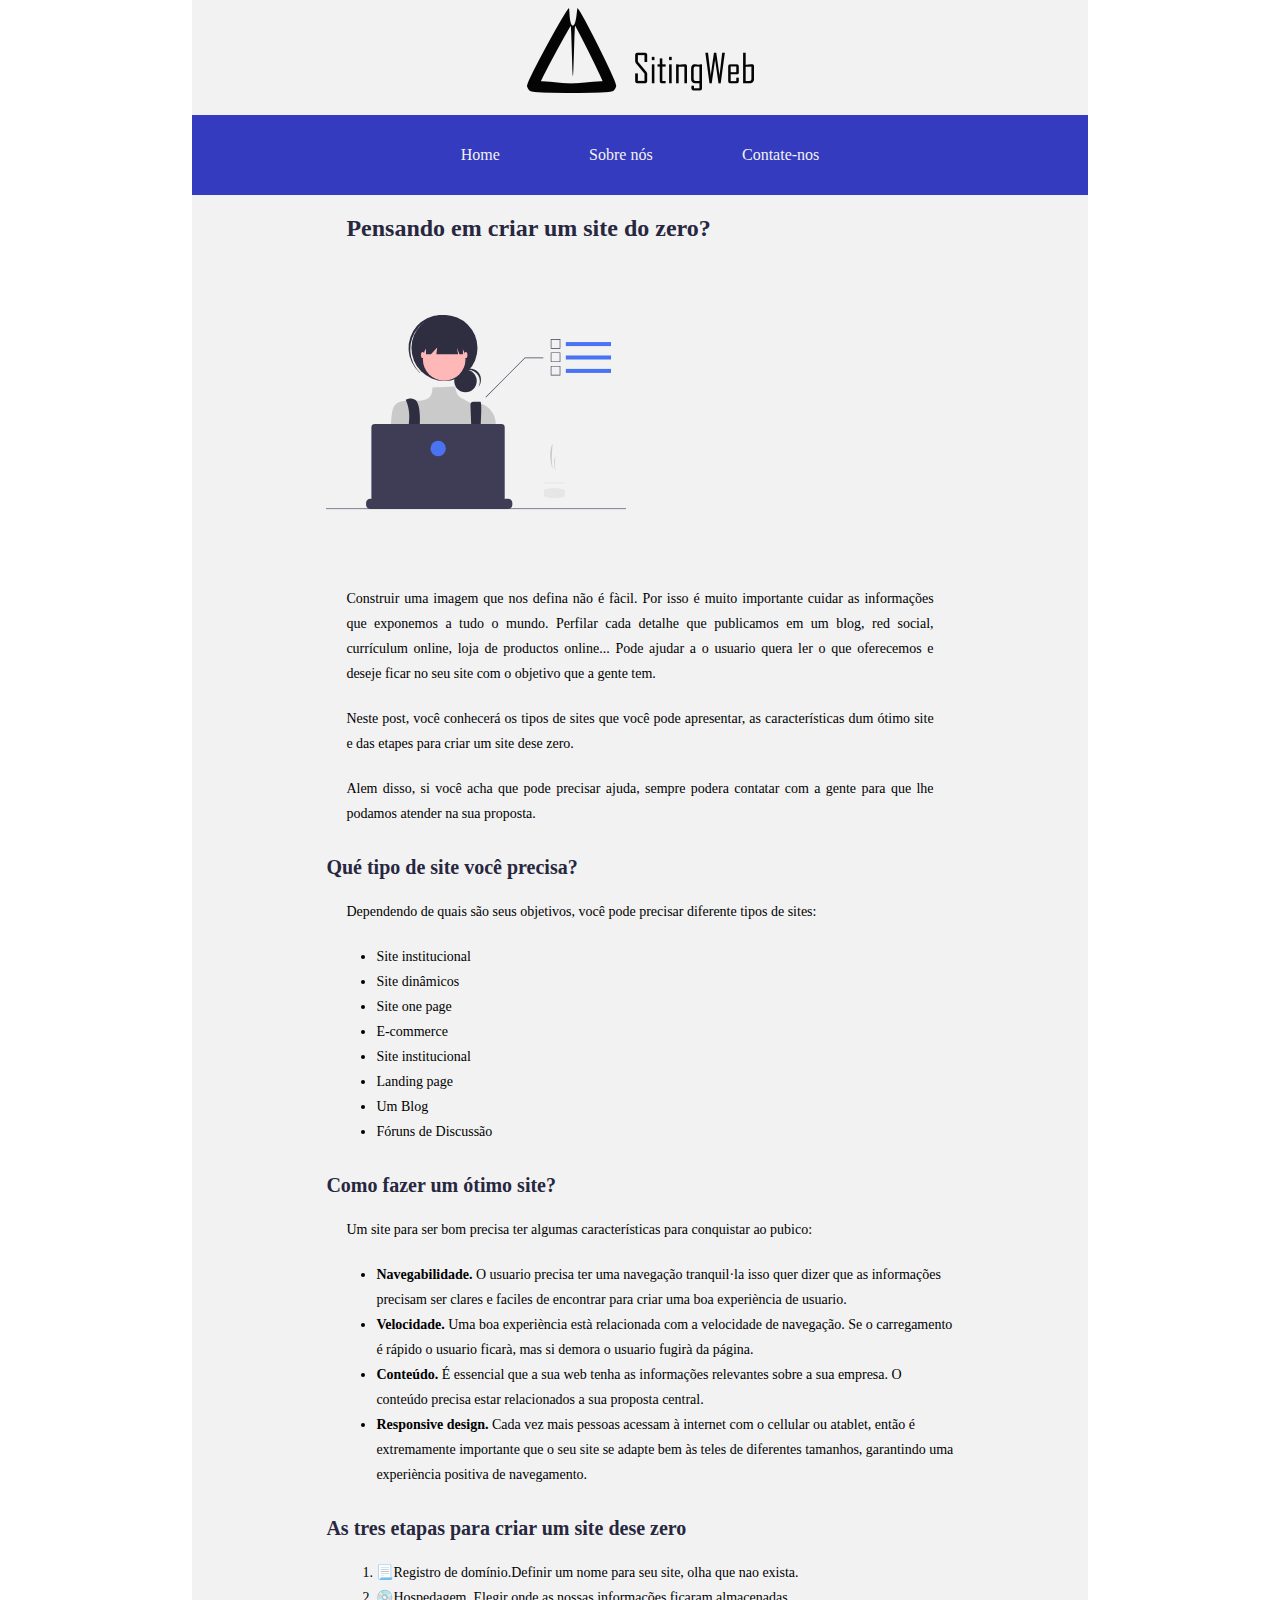
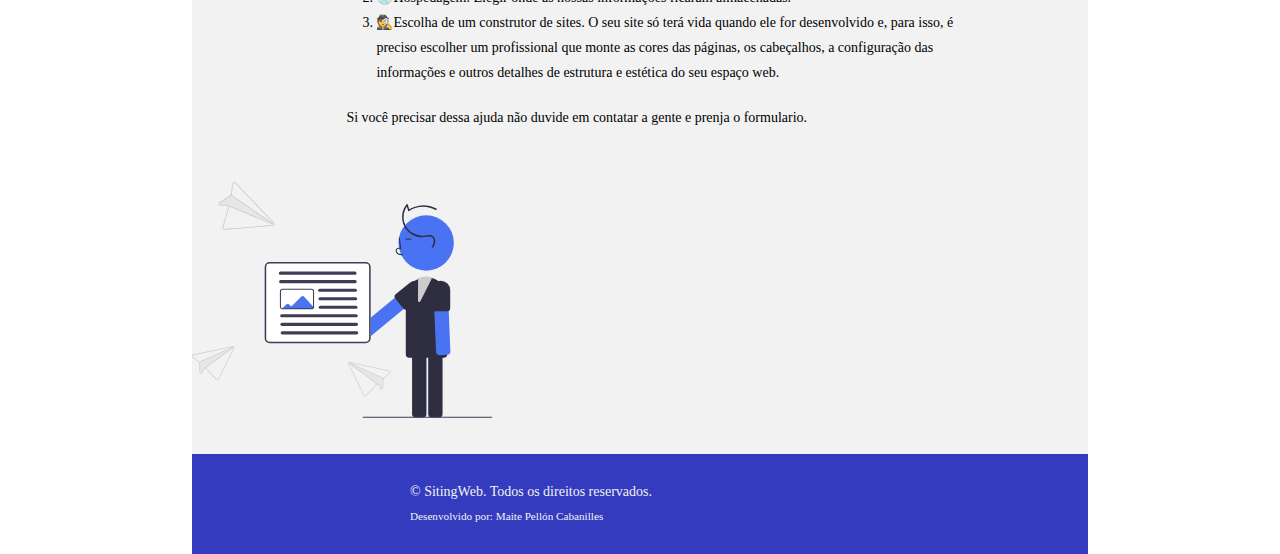
==== Modulo11/index.html @ 2c6efa49 "iniciando projecto com estrutura HTML y CSS" ====
<!DOCTYPE html>
<html lang="en">
<head>
    <meta charset="UTF-8">
    <meta http-equiv="X-UA-Compatible" content="IE=edge">
    <meta name="viewport" content="width=device-width, initial-scale=1.0">

    <!-- CSS -->
    <link rel="stylesheet" href="./css/styles.css">

    <!-- icones -->
    <link rel="icon" href=./images/sitingwebico.ico>


    <title>Sitingweb</title>
</head>
<body>

   <div class="maincontainer">
    <header>
            <div class="container">
                <img src="./images/sitingweb.png" alt="Sitingweb">
            </div>

     <nav>
        <ul>
            <li>Home</li>
            <li>Sobre nós</li>
            <li>Contate-nos</li>
        </ul>
    </nav>
    </header>


    <section>         
                
        <article>

                <h1>Pensando em criar um site do zero?</h1>

                <img src="./images/girlproject1.svg" alt="Mulher planejando a criação de sites" width="300px" height="300px">

                    <p>Construir uma imagem que nos defina não é fàcil. Por isso é muito importante cuidar
                        as informações que exponemos a tudo o mundo. Perfilar cada detalhe que publicamos
                        em um blog, red social, currículum online, loja de productos online... Pode ajudar
                        a o usuario quera ler o que oferecemos e deseje ficar no seu site com o objetivo que
                        a gente tem.  </p>

                    <p>Neste post, você conhecerá os tipos de sites que você pode apresentar, as 
                        características dum ótimo site e das etapes para criar um site dese zero.</p>
                    
                    <p>Alem disso, si você acha que pode precisar ajuda, sempre podera contatar com a gente
                        para que lhe podamos atender na sua proposta.</p>


                    

                <h2>Qué tipo de site você precisa?</h2>

                <p>Dependendo de quais são seus objetivos, você pode precisar diferente tipos de sites:</p>

                        
                    <ul>
                        <li listyle="list-style-type:square">Site institucional</li>
                        <li listyle="list-style-type:square">Site dinâmicos</li>
                        <li listyle="list-style-type:square">Site one page</li>
                        <li listyle="list-style-type:square">E-commerce</li>
                        <li listyle="list-style-type:square">Site institucional</li>
                        <li listyle="list-style-type:square">Landing page</li>
                        <li listyle="list-style-type:square">Um Blog</li>
                        <li listyle="list-style-type:square">Fóruns de Discussão</li>

                    </ul>
                    


                <h2>Como fazer um ótimo site?</h2>
                    <p>Um site para ser bom precisa ter algumas características para conquistar ao pubico:</p>

                        <ul>
                            <li><b>Navegabilidade.</b> O usuario precisa ter uma navegação tranquil·la isso quer dizer que as informações precisam ser clares e faciles de encontrar para criar uma boa experiència de usuario.</li>
                            <li><b>Velocidade.</b> Uma boa experiència està relacionada com a velocidade de navegação. Se o carregamento é rápido o usuario ficarà, mas si demora o usuario fugirà da página.</li>
                            <li><b>Conteúdo.</b> É essencial que a sua web tenha as informações relevantes sobre a sua empresa. O conteúdo precisa estar relacionados a sua proposta central.</li>
                            <li><b>Responsive design.</b> Cada vez mais pessoas acessam à internet com o cellular ou atablet, então é extremamente importante que o seu site se adapte bem às teles de diferentes tamanhos,
                                 garantindo uma experiència positiva de navegamento.</li>
                        </ul>

                <h2>As tres etapas para criar um site dese zero</h2>

                        <ol>
                            <li>&#128195;Registro de domínio.Definir um nome para seu site, olha que nao exista.</li>
                            <li>&#128191;Hospedagem. Elegir onde as nossas informações ficaram almacenadas. </li>
                            <li>&#128373;Escolha de um construtor de sites. O seu site só terá vida quando ele for desenvolvido e,
                                 para isso, é preciso escolher um profissional que monte as cores das páginas, os cabeçalhos, 
                                 a configuração das informações e outros detalhes de estrutura e estética do seu espaço web.</li>

                        </ol>

                        <p>Si você precisar dessa ajuda não duvide em contatar a gente e prenja o formulario.</p>


         </article>
               
    </section>  


    <section class="form">
        <img src="./images/sendingemail.svg" alt="enviar email" width="300" height="300">



    </section>
        
        



        <footer>
            <div class="container">
                <p>&copy; SitingWeb. Todos os direitos reservados.
            <small>Desenvolvido por: Maite Pellón Cabanilles</small></p>
            </div>
        </footer>
    </div>
</body>
</html>
---- Modulo11/css/styles.css ----
/* font-family: 'Montserrat', sans-serif;*/

/*FONTS*/
@import url('https://fonts.googleapis.com/css2?family=Montserrat&display=swap');

/* Colour body #f2f2f2
    Colour nav #343BBF
    Colour font #282740
    Colour #F2D852
    */

html {
    font-size: 62.5%;
  }

* { 
    box-sizing: border-box; 
    margin: 0; 
    padding: 0;
}

body {
    height: 100%;
    background-color:  
    font-family: 'Open Sans', sans-serif;
    font-size: 1.4rem;

}

.maincontainer{
    width: 70%; 
    margin: auto; 
    background-color: #f2f2f2;
}

.container {
    width: 500px;
    margin: auto; 
    height: 10rem; 
    display: flex; 
    align-items: center;
    }

.container img {margin: 0 auto;}

header nav ul{
    width: 50%;
    margin: auto;
    display: flex;
    font-size: 1.6rem;
    list-style-type: none;
   justify-content: space-around;
   color: #f2f2f2;

}
 

nav {
    background-color:#343BBF; 
    display: flex; 
    align-items: center; 
    width: 100%;
    height: 8rem;
    margin-top: 1.5rem;
}

 nav li:hover {
     color:#F2D852; 
     font-weight: bold;}

h1{
    font-size: 2.4rem; 
    color: #282740;
    margin:2rem;}

h2 {
    font-size: 2rem;
    color: #282740; 
    margin-top: 3rem;}



p {
    margin: 2rem;
    text-align: justify;
    line-height: 2.5rem;
    
}


/*A MITADE*/


section article {
    width: 70%;
    margin: auto;
}

section article ul, ol {margin-left: 5rem; margin-top: 2rem; line-height: 2.5rem;}



#tenho-interesse{display: inline-block;}

footer {
    background-color: #343BBF;  
    width: 100%;
}

footer p {
    color: #f2f2f2;
    font-size: 1.4rem;
}

footer small {
    font-size: 80%;
    display: block;
}

.cognito {
    height: 350px !important;
    overflow: hidden !important;
}

@media (max-width: 425px) {
    section nav,
    section article {
        width: 100%;
    }  

    .container {
        padding-left: 1%;
        padding-right: 1%;
    }
}
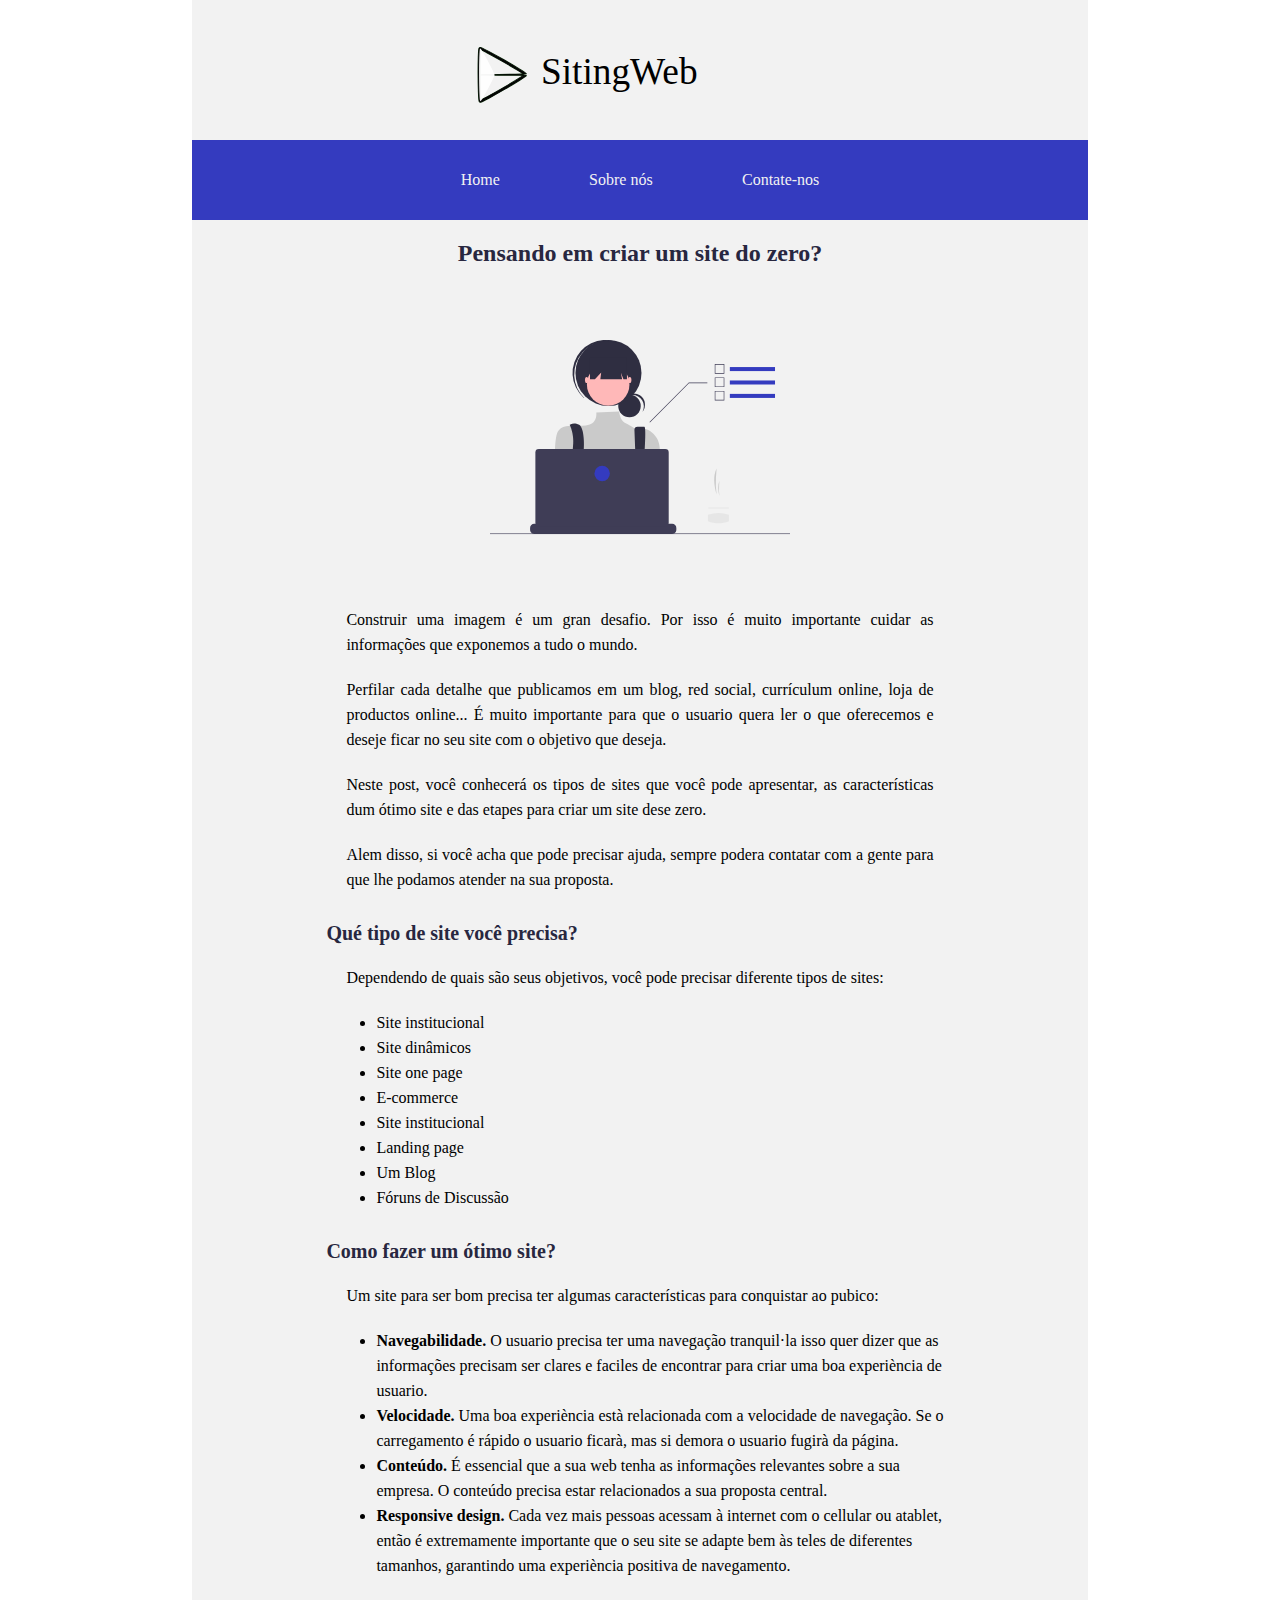
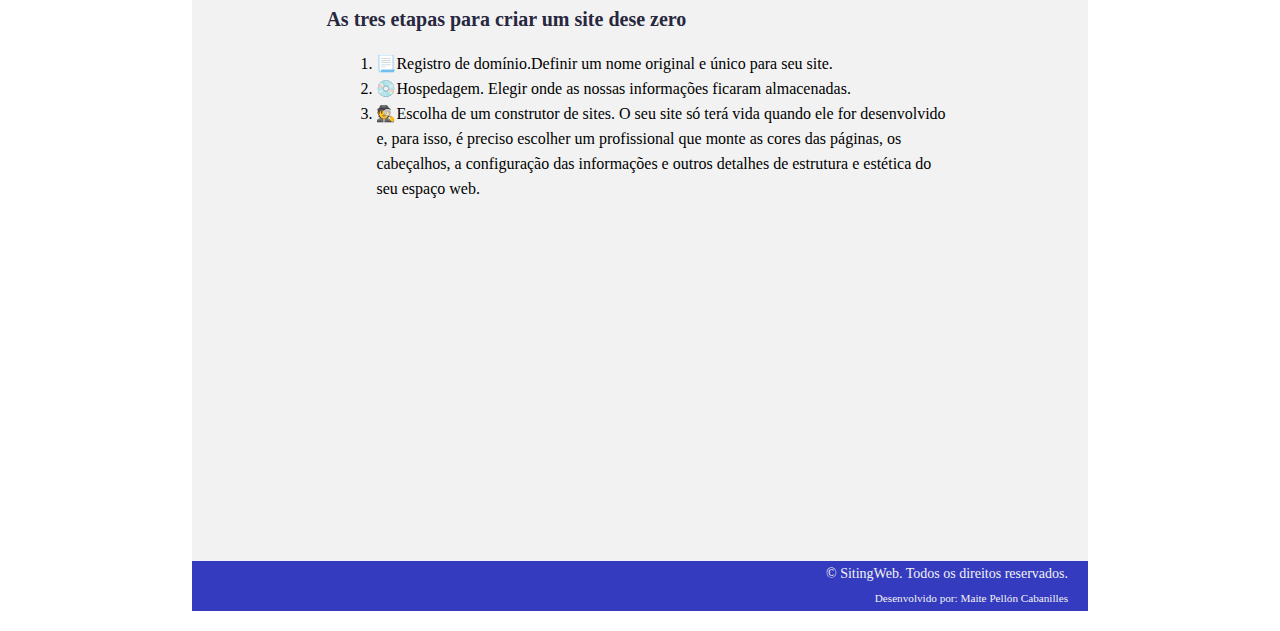
==== commit 5f5fdbfd: "Newsletter e index feitos" ====
--- a/Modulo11/index.html
+++ b/Modulo11/index.html
@@ -19,7 +19,7 @@
    <div class="maincontainer">
     <header>
             <div class="container">
-                <img src="./images/sitingweb.png" alt="Sitingweb">
+                <img src="./images/sitingwebminimal24.svg" alt="Sitingweb">
             </div>
 
      <nav>
@@ -38,22 +38,23 @@
 
                 <h1>Pensando em criar um site do zero?</h1>
 
+                
                 <img src="./images/girlproject1.svg" alt="Mulher planejando a criação de sites" width="300px" height="300px">
-
-                    <p>Construir uma imagem que nos defina não é fàcil. Por isso é muito importante cuidar
-                        as informações que exponemos a tudo o mundo. Perfilar cada detalhe que publicamos
-                        em um blog, red social, currículum online, loja de productos online... Pode ajudar
-                        a o usuario quera ler o que oferecemos e deseje ficar no seu site com o objetivo que
-                        a gente tem.  </p>
+            
+                    <p>Construir uma imagem é um gran desafio. Por isso é muito importante cuidar
+                        as informações que exponemos a tudo o mundo. 
+                    </p>
+                    
+                    <p>Perfilar cada detalhe que publicamos
+                        em um blog, red social, currículum online, loja de productos online... É muito importante para que
+                        o usuario quera ler o que oferecemos e deseje ficar no seu site com o objetivo que deseja. </p>
 
                     <p>Neste post, você conhecerá os tipos de sites que você pode apresentar, as 
                         características dum ótimo site e das etapes para criar um site dese zero.</p>
                     
                     <p>Alem disso, si você acha que pode precisar ajuda, sempre podera contatar com a gente
                         para que lhe podamos atender na sua proposta.</p>
-
-
-                    
+         
 
                 <h2>Qué tipo de site você precisa?</h2>
 
@@ -73,7 +74,6 @@
                     </ul>
                     
 
-
                 <h2>Como fazer um ótimo site?</h2>
                     <p>Um site para ser bom precisa ter algumas características para conquistar ao pubico:</p>
 
@@ -88,27 +88,28 @@
                 <h2>As tres etapas para criar um site dese zero</h2>
 
                         <ol>
-                            <li>&#128195;Registro de domínio.Definir um nome para seu site, olha que nao exista.</li>
+                            <li>&#128195;Registro de domínio.Definir um nome original e único para seu site.</li>
                             <li>&#128191;Hospedagem. Elegir onde as nossas informações ficaram almacenadas. </li>
                             <li>&#128373;Escolha de um construtor de sites. O seu site só terá vida quando ele for desenvolvido e,
                                  para isso, é preciso escolher um profissional que monte as cores das páginas, os cabeçalhos, 
                                  a configuração das informações e outros detalhes de estrutura e estética do seu espaço web.</li>
 
-                        </ol>
-
-                        <p>Si você precisar dessa ajuda não duvide em contatar a gente e prenja o formulario.</p>
-
-
+                       </ol>
          </article>
-               
+            
     </section>  
 
 
     <section class="form">
-        <img src="./images/sendingemail.svg" alt="enviar email" width="300" height="300">
-
-
-
+       
+        <div class="cognito">
+            <script src="https://www.cognitoforms.com/s/BAFeDWy5RUGGpKpx_iQPRg"></script>
+            <script>Cognito.load("forms", { id: "1" });</script>
+            </div>
+       
+       
+        
+    
     </section>
         
         
@@ -116,11 +117,13 @@
 
 
         <footer>
-            <div class="container">
+            <div class="footercontainer">
                 <p>&copy; SitingWeb. Todos os direitos reservados.
             <small>Desenvolvido por: Maite Pellón Cabanilles</small></p>
             </div>
         </footer>
+
     </div>
+
 </body>
 </html>--- a/Modulo11/css/styles.css
+++ b/Modulo11/css/styles.css
@@ -24,7 +24,7 @@
     height: 100%;
     background-color:  
     font-family: 'Open Sans', sans-serif;
-    font-size: 1.4rem;
+    font-size: 1.6rem;
 
 }
 
@@ -42,7 +42,7 @@
     align-items: center;
     }
 
-.container img {margin: 0 auto;}
+.container img {margin:0 auto;}
 
 header nav ul{
     width: 50%;
@@ -62,7 +62,7 @@
     align-items: center; 
     width: 100%;
     height: 8rem;
-    margin-top: 1.5rem;
+    margin-top: 4rem;
 }
 
  nav li:hover {
@@ -72,14 +72,15 @@
 h1{
     font-size: 2.4rem; 
     color: #282740;
-    margin:2rem;}
+    margin:2rem;
+    text-align: center;}
 
 h2 {
     font-size: 2rem;
     color: #282740; 
     margin-top: 3rem;}
 
-
+img{ display: block ; margin: 0 auto; }
 
 p {
     margin: 2rem;
@@ -98,10 +99,7 @@
 }
 
 section article ul, ol {margin-left: 5rem; margin-top: 2rem; line-height: 2.5rem;}
-
-
-
-#tenho-interesse{display: inline-block;}
+ 
 
 footer {
     background-color: #343BBF;  
@@ -111,6 +109,7 @@
 footer p {
     color: #f2f2f2;
     font-size: 1.4rem;
+    text-align: right;
 }
 
 footer small {
@@ -118,8 +117,12 @@
     display: block;
 }
 
+.c-forms-form-body {background:#f2f2f2; }
+
+.form{display: flex;}
+
 .cognito {
-    height: 350px !important;
+    height: 340px !important;
     overflow: hidden !important;
 }
 
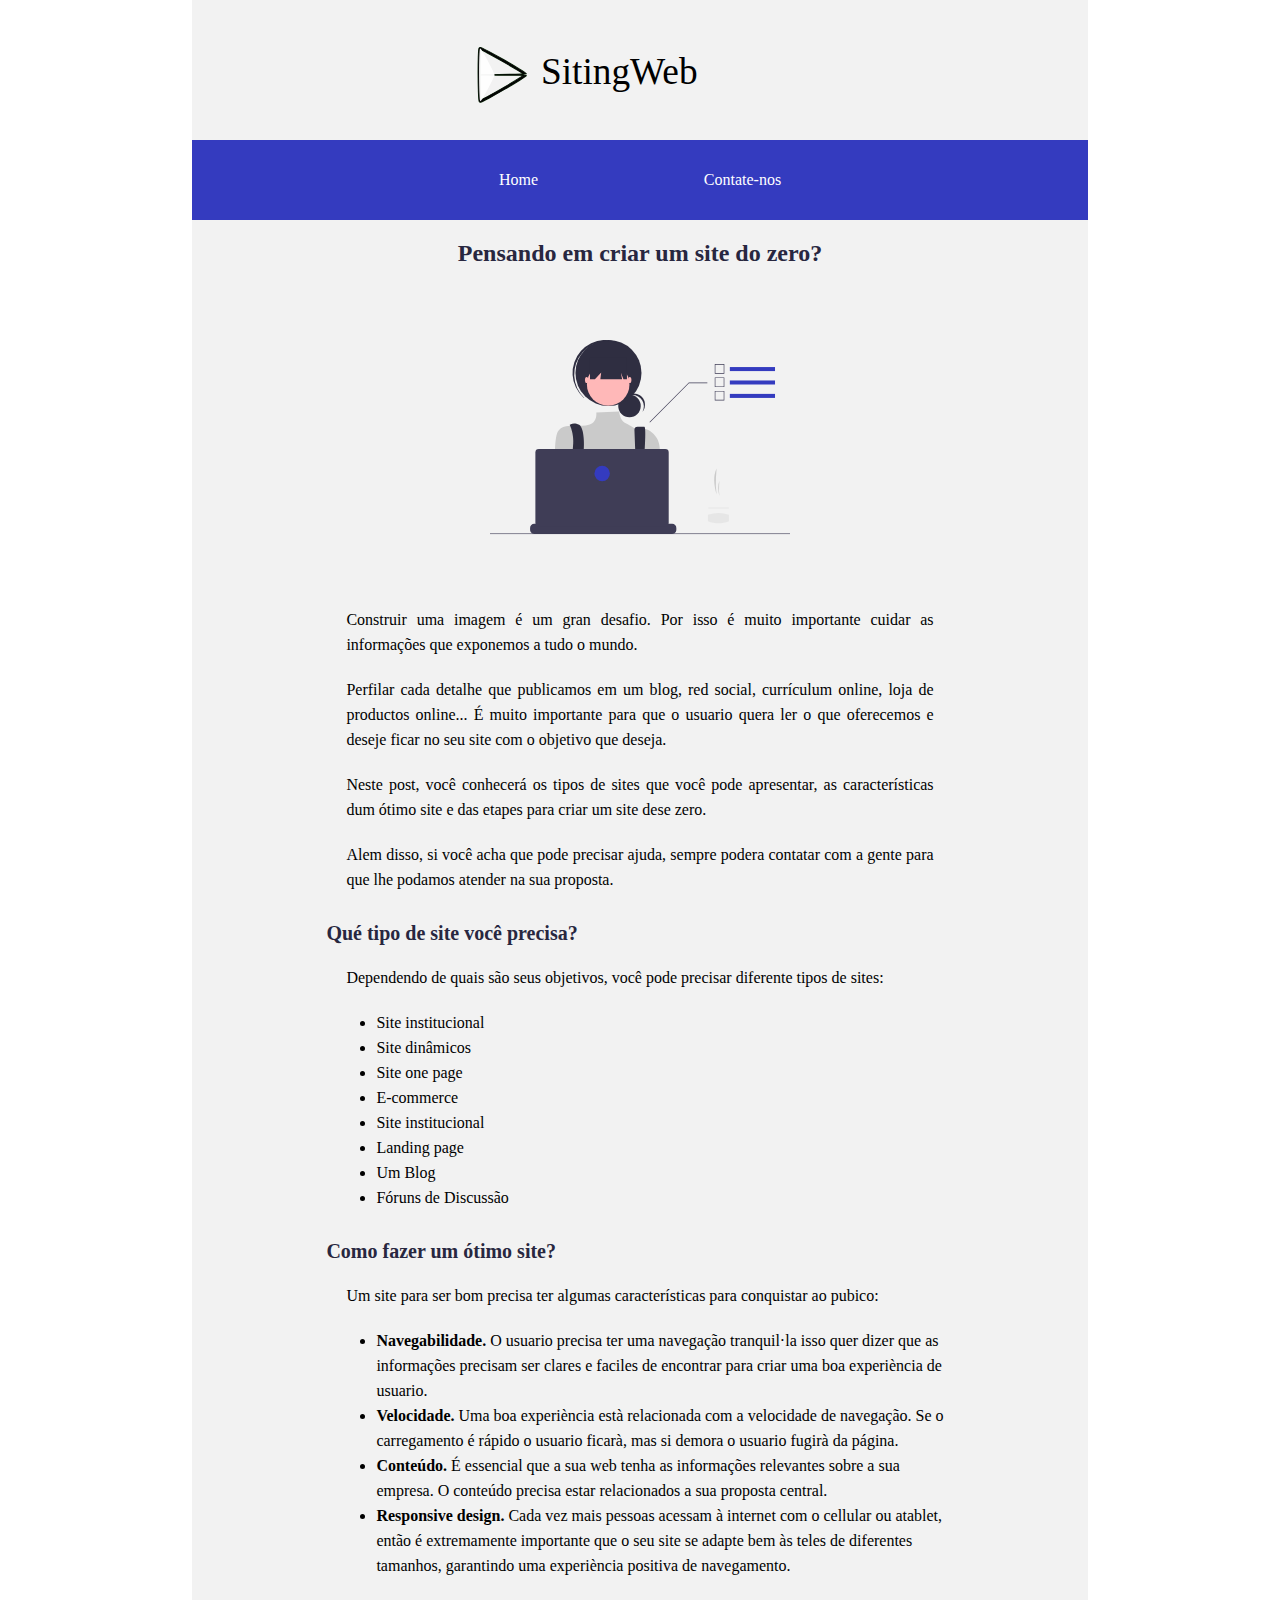
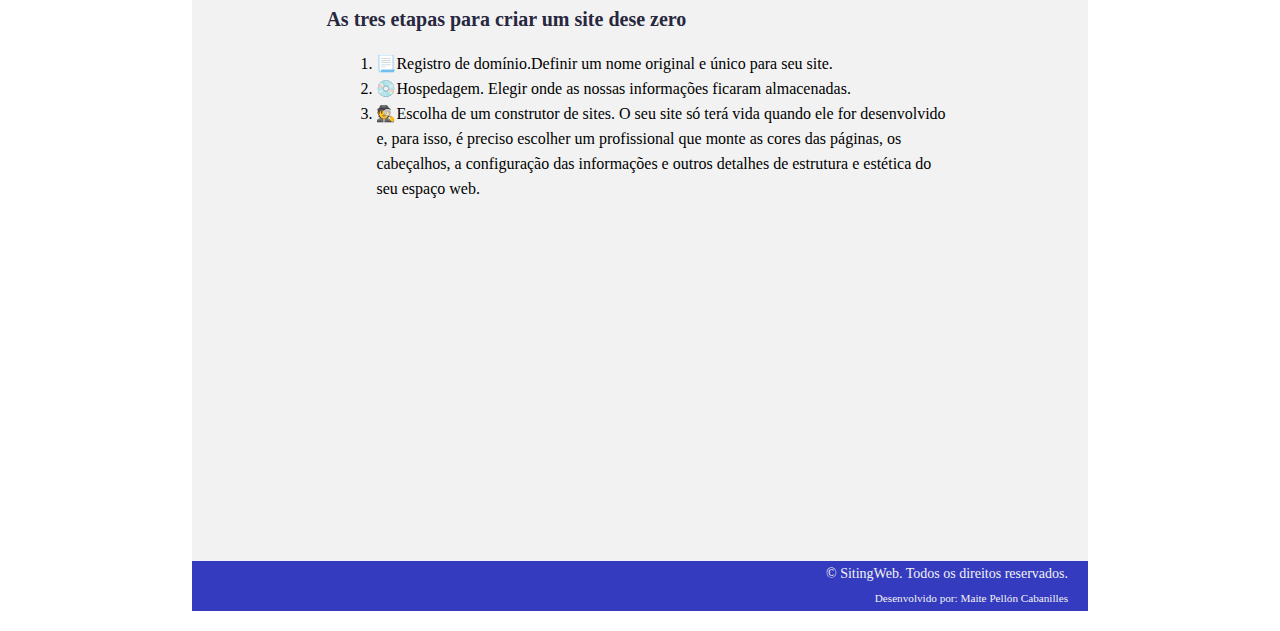
==== commit 3c8757b7: "incluindo os links ao newsletter e o post" ====
--- a/Modulo11/index.html
+++ b/Modulo11/index.html
@@ -9,7 +9,7 @@
     <link rel="stylesheet" href="./css/styles.css">
 
     <!-- icones -->
-    <link rel="icon" href=./images/sitingwebico.ico>
+    <link rel="shortcut icon" href="./images/sitingwebminimalbueno.ico">
 
 
     <title>Sitingweb</title>
@@ -24,9 +24,8 @@
 
      <nav>
         <ul>
-            <li>Home</li>
-            <li>Sobre nós</li>
-            <li>Contate-nos</li>
+            <li><a>Home</a></li>
+            <li><a href="#form">Contate-nos</a></li>
         </ul>
     </nav>
     </header>
@@ -100,7 +99,7 @@
     </section>  
 
 
-    <section class="form">
+    <section id="form">
        
         <div class="cognito">
             <script src="https://www.cognitoforms.com/s/BAFeDWy5RUGGpKpx_iQPRg"></script>
--- a/Modulo11/css/styles.css
+++ b/Modulo11/css/styles.css
@@ -54,7 +54,8 @@
    color: #f2f2f2;
 
 }
- 
+
+nav ul li a {text-decoration: none; color: white;}
 
 nav {
     background-color:#343BBF; 
@@ -65,7 +66,7 @@
     margin-top: 4rem;
 }
 
- nav li:hover {
+ nav li a:hover {
      color:#F2D852; 
      font-weight: bold;}
 
@@ -100,7 +101,14 @@
 
 section article ul, ol {margin-left: 5rem; margin-top: 2rem; line-height: 2.5rem;}
  
+.c-forms-form-body {background:#f2f2f2; }
 
+#form{display: flex;}
+
+.cognito {
+    height: 340px !important;
+    overflow: hidden !important;
+}
 footer {
     background-color: #343BBF;  
     width: 100%;
@@ -117,23 +125,24 @@
     display: block;
 }
 
-.c-forms-form-body {background:#f2f2f2; }
 
-.form{display: flex;}
 
-.cognito {
-    height: 340px !important;
-    overflow: hidden !important;
+
+
+
 }
 
-@media (max-width: 425px) {
-    section nav,
-    section article {
+@media (max-width: 600px) {
+    .maincontainer {
         width: 100%;
     }  
 
-    .container {
+    .maincontainer {
         padding-left: 1%;
         padding-right: 1%;
     }
+}
+
+@media (max-width: 476px){
+    nav ul {width: 100%; flex:1; flex-wrap: nowrap;}
 }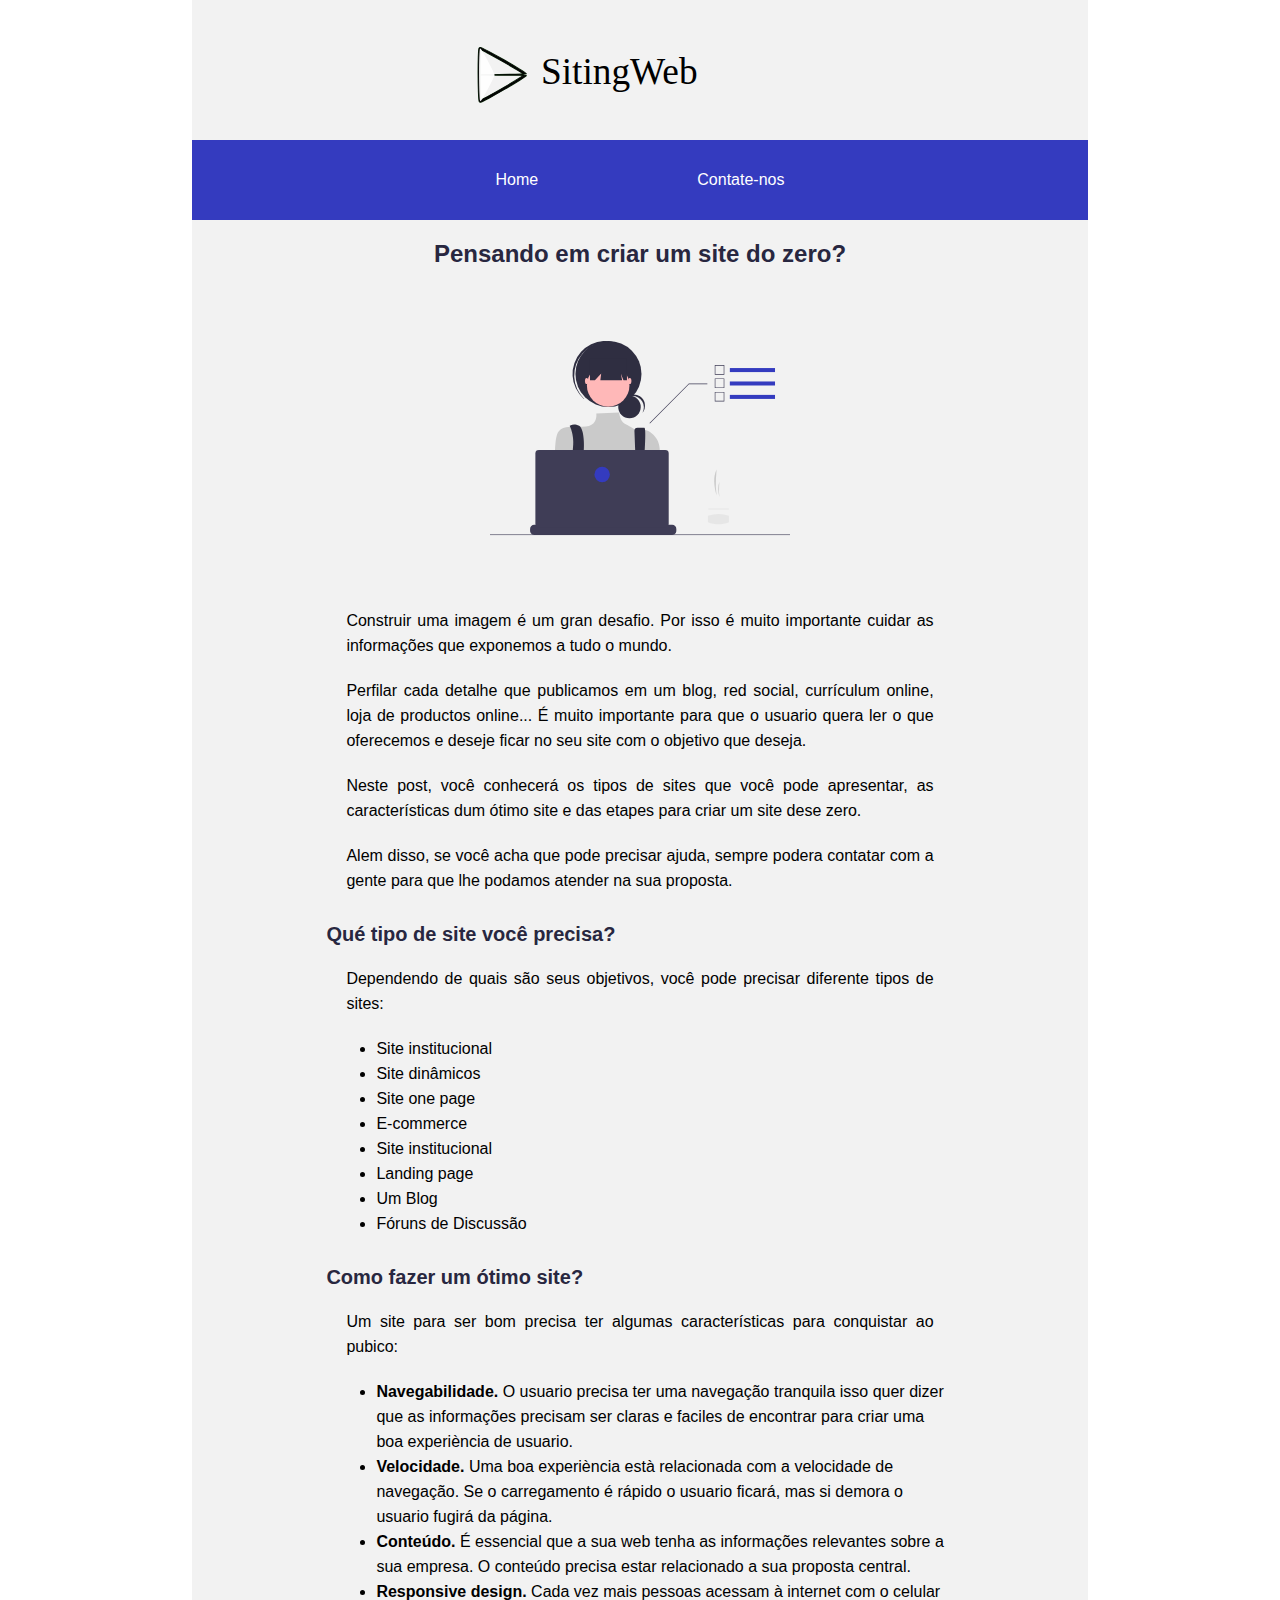
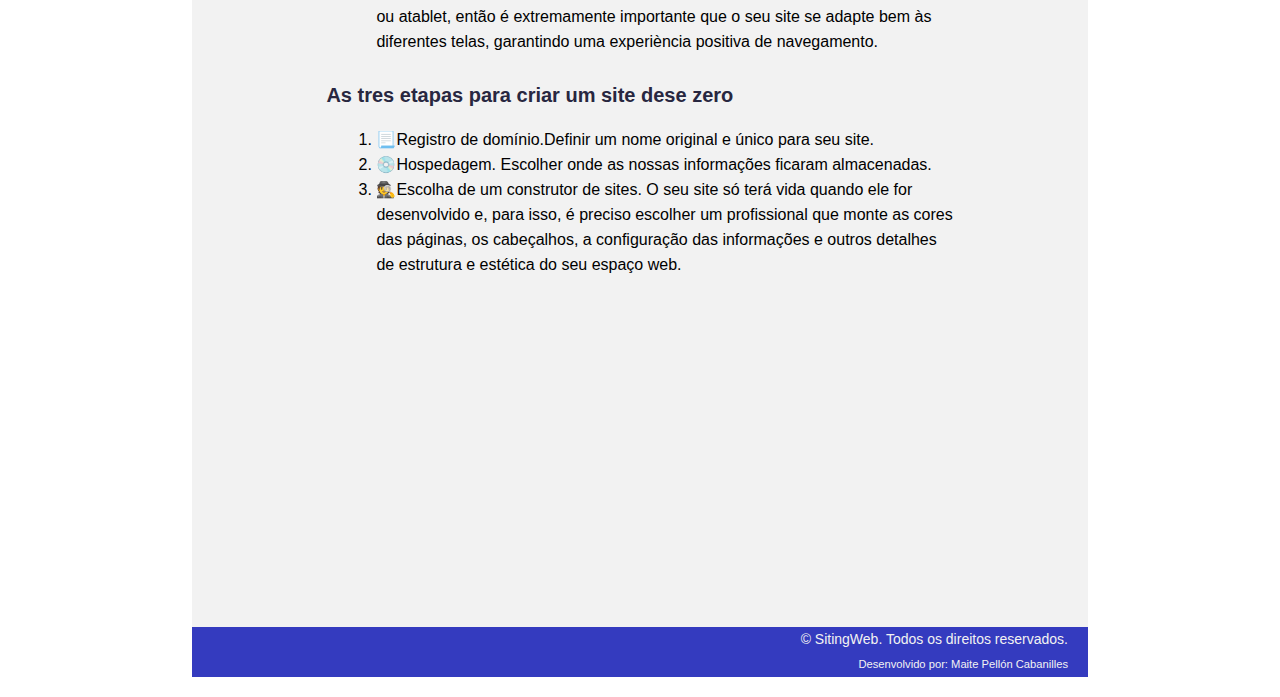
==== commit 49d3ee2c: "atualiza readme" ====
--- a/Modulo11/index.html
+++ b/Modulo11/index.html
@@ -9,7 +9,7 @@
     <link rel="stylesheet" href="./css/styles.css">
 
     <!-- icones -->
-    <link rel="shortcut icon" href="./images/sitingwebminimalbueno.ico">
+    <link rel="shortcut icon" href="./images/icono.ico">
 
 
     <title>Sitingweb</title>
@@ -51,7 +51,7 @@
                     <p>Neste post, você conhecerá os tipos de sites que você pode apresentar, as 
                         características dum ótimo site e das etapes para criar um site dese zero.</p>
                     
-                    <p>Alem disso, si você acha que pode precisar ajuda, sempre podera contatar com a gente
+                    <p>Alem disso, se você acha que pode precisar ajuda, sempre podera contatar com a gente
                         para que lhe podamos atender na sua proposta.</p>
          
 
@@ -77,10 +77,10 @@
                     <p>Um site para ser bom precisa ter algumas características para conquistar ao pubico:</p>
 
                         <ul>
-                            <li><b>Navegabilidade.</b> O usuario precisa ter uma navegação tranquil·la isso quer dizer que as informações precisam ser clares e faciles de encontrar para criar uma boa experiència de usuario.</li>
-                            <li><b>Velocidade.</b> Uma boa experiència està relacionada com a velocidade de navegação. Se o carregamento é rápido o usuario ficarà, mas si demora o usuario fugirà da página.</li>
-                            <li><b>Conteúdo.</b> É essencial que a sua web tenha as informações relevantes sobre a sua empresa. O conteúdo precisa estar relacionados a sua proposta central.</li>
-                            <li><b>Responsive design.</b> Cada vez mais pessoas acessam à internet com o cellular ou atablet, então é extremamente importante que o seu site se adapte bem às teles de diferentes tamanhos,
+                            <li><b>Navegabilidade.</b> O usuario precisa ter uma navegação tranquila isso quer dizer que as informações precisam ser claras e faciles de encontrar para criar uma boa experiència de usuario.</li>
+                            <li><b>Velocidade.</b> Uma boa experiència està relacionada com a velocidade de navegação. Se o carregamento é rápido o usuario ficará, mas si demora o usuario fugirá da página.</li>
+                            <li><b>Conteúdo.</b> É essencial que a sua web tenha as informações relevantes sobre a sua empresa. O conteúdo precisa estar relacionado a sua proposta central.</li>
+                            <li><b>Responsive design.</b> Cada vez mais pessoas acessam à internet com o celular ou atablet, então é extremamente importante que o seu site se adapte bem às diferentes telas,
                                  garantindo uma experiència positiva de navegamento.</li>
                         </ul>
 
@@ -88,7 +88,7 @@
 
                         <ol>
                             <li>&#128195;Registro de domínio.Definir um nome original e único para seu site.</li>
-                            <li>&#128191;Hospedagem. Elegir onde as nossas informações ficaram almacenadas. </li>
+                            <li>&#128191;Hospedagem. Escolher onde as nossas informações ficaram almacenadas. </li>
                             <li>&#128373;Escolha de um construtor de sites. O seu site só terá vida quando ele for desenvolvido e,
                                  para isso, é preciso escolher um profissional que monte as cores das páginas, os cabeçalhos, 
                                  a configuração das informações e outros detalhes de estrutura e estética do seu espaço web.</li>
@@ -101,10 +101,13 @@
 
     <section id="form">
        
-        <div class="cognito">
-            <script src="https://www.cognitoforms.com/s/BAFeDWy5RUGGpKpx_iQPRg"></script>
-            <script>Cognito.load("forms", { id: "1" });</script>
-            </div>
+     
+
+            <div class="cognito">
+                <script src="https://www.cognitoforms.com/s/BAFeDWy5RUGGpKpx_iQPRg"></script>
+                <script>Cognito.load("forms", { id: "1" });</script>
+             </div>
+                
        
        
         
--- a/Modulo11/css/styles.css
+++ b/Modulo11/css/styles.css
@@ -22,7 +22,6 @@
 
 body {
     height: 100%;
-    background-color:  
     font-family: 'Open Sans', sans-serif;
     font-size: 1.6rem;
 
@@ -64,6 +63,9 @@
     width: 100%;
     height: 8rem;
     margin-top: 4rem;
+
+    
+
 }
 
  nav li a:hover {
@@ -106,7 +108,7 @@
 #form{display: flex;}
 
 .cognito {
-    height: 340px !important;
+    height: 330px !important;
     overflow: hidden !important;
 }
 footer {
@@ -127,22 +129,24 @@
 
 
 
+@media (max-width: 500px){
+    nav ul {width: 100%; flex:1; flex-wrap: nowrap;}
+    .maincontainer{
+        width: 100%; 
+        margin: auto;}
+    .container {
+            width: 100%;
+            margin: auto; 
+            height: 10rem; 
+            display: flex; 
+            align-items: center;
+            }
+     article img {width: 100%;}      
+    
+}
 
 
 
-}
 
-@media (max-width: 600px) {
-    .maincontainer {
-        width: 100%;
-    }  
 
-    .maincontainer {
-        padding-left: 1%;
-        padding-right: 1%;
-    }
-}
 
-@media (max-width: 476px){
-    nav ul {width: 100%; flex:1; flex-wrap: nowrap;}
-}